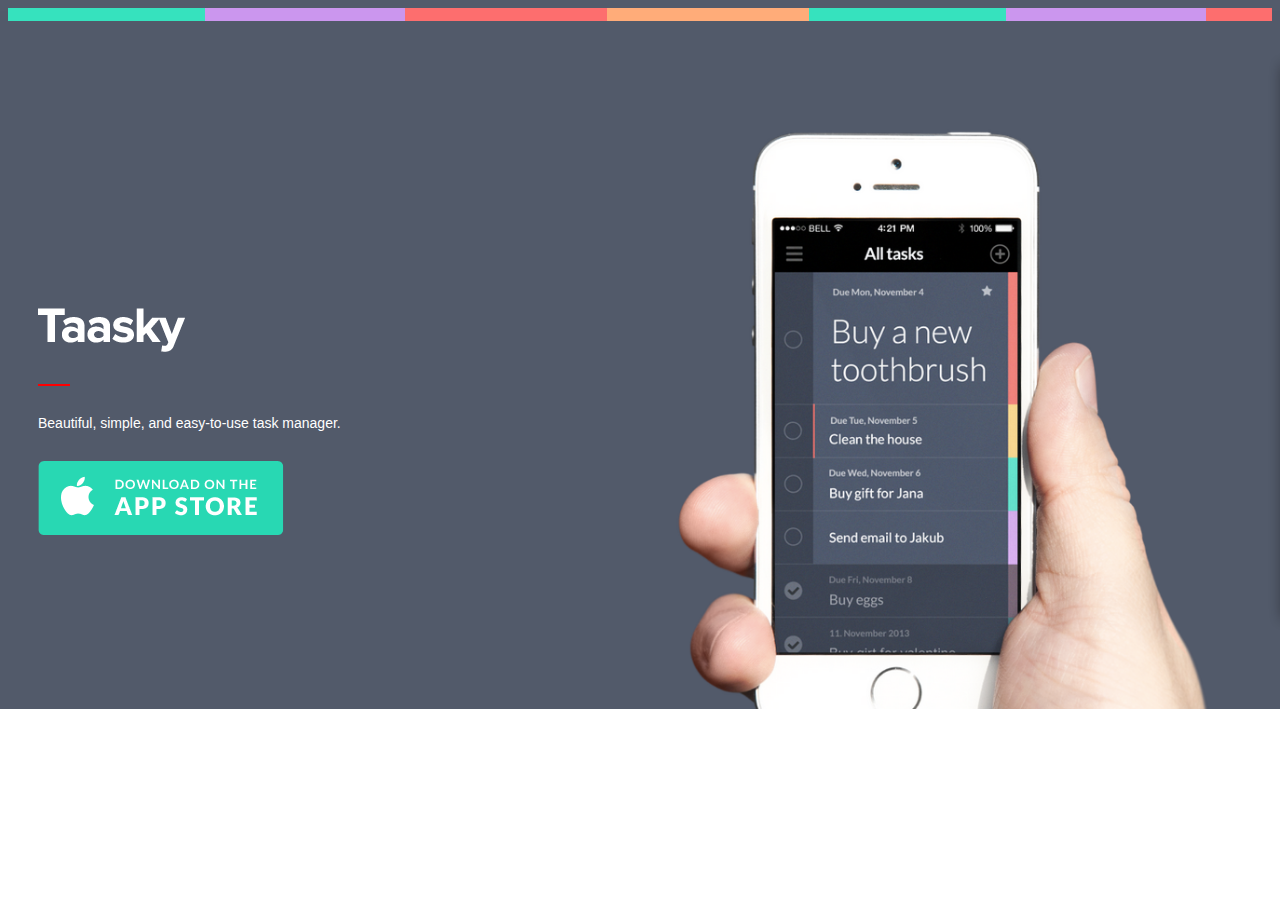
==== unit3taasky/index.html @ 04c749aa "December 8" ====
<!DOCTYPE HTML>
<html>
<div class="floatleft">
<title> Taasky Homepage </title>
<head>
	<img src="Assets/logo-taasky.png" style="padding:300px 0px 20px 30px">
	<hr align="left" color=red width=30px/>
<link rel="stylesheet" type="text/css" href="css/style.css"/>
</head>
<body>
	<h1>Beautiful, simple, and easy-to-use task manager.<br>
	<a href="http://store.apple.com/us" target="_blank"><img src="Assets/btn_store.png" style="padding:30px 0px 30px 0px"></a></h1>
</body>
</html>
---- unit3taasky/css/style.css ----
body {
	background-image: url("../Assets/background.jpg");
	background-repeat: no-repeat;
	background-size: 100%;
}
h1 {
	font-size: 14px;
	font-family: arial;
	font-style: normal;
	font-weight: normal;
	color: white;
	padding-top: 20px;
	padding-left: 30px
}
.floatleft
{
	background-image:url("../Assets/stripes.png");
	background-repeat: repeat-x;
}
hr {
	margin-left: 30px;
}
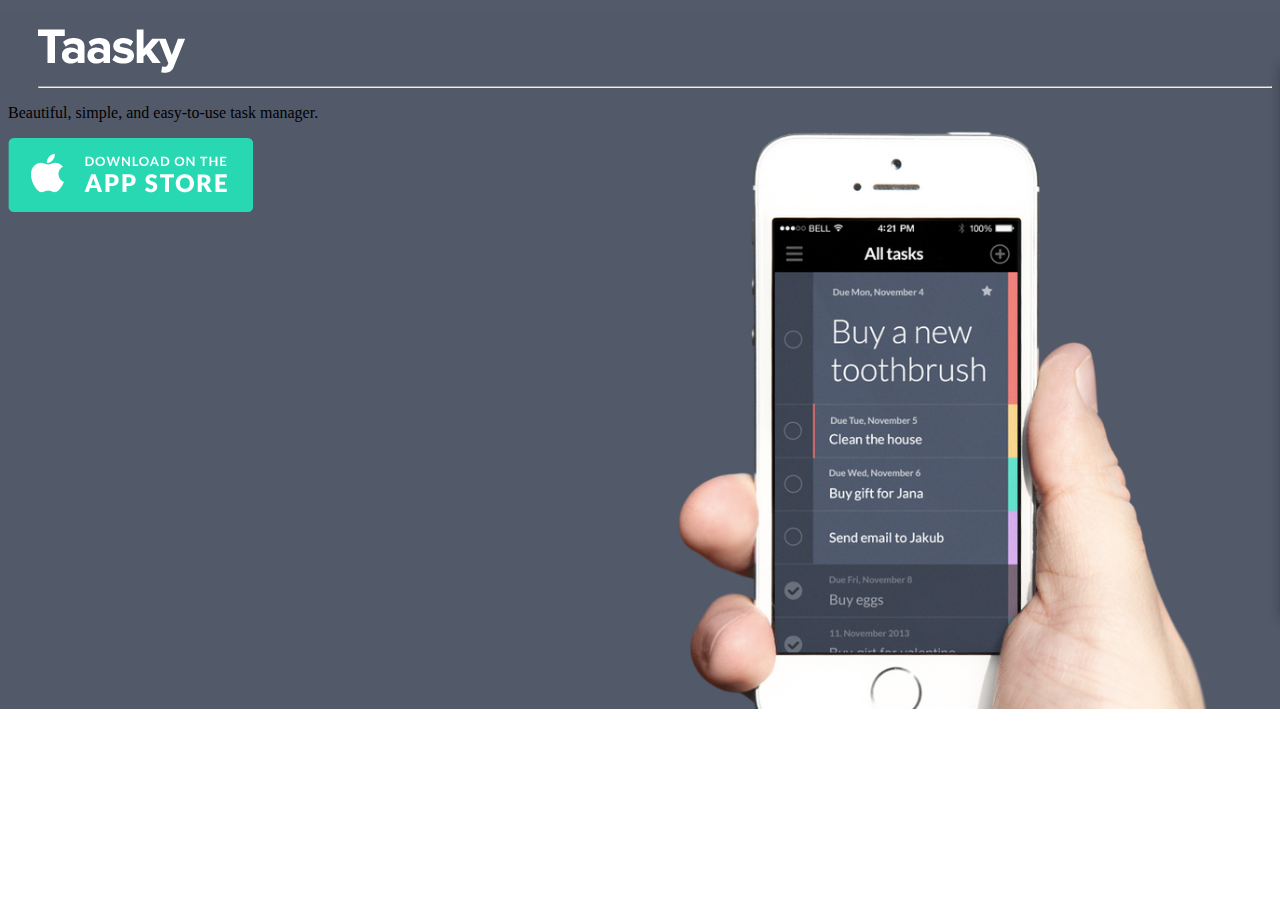
==== commit 65069042: "Update index.html" ====
--- a/unit3taasky/index.html
+++ b/unit3taasky/index.html
@@ -1,14 +1,16 @@
 <!DOCTYPE HTML>
 <html>
-<div class="floatleft">
-<title> Taasky Homepage </title>
 <head>
-	<img src="Assets/logo-taasky.png" style="padding:300px 0px 20px 30px">
-	<hr align="left" color=red width=30px/>
-<link rel="stylesheet" type="text/css" href="css/style.css"/>
+	<link rel="stylesheet" type="text/css" href="css/style.css"/>
+	<title> Taasky Homepage </title>
 </head>
+
 <body>
-	<h1>Beautiful, simple, and easy-to-use task manager.<br>
-	<a href="http://store.apple.com/us" target="_blank"><img src="Assets/btn_store.png" style="padding:30px 0px 30px 0px"></a></h1>
+	<section>
+		<h1><img src="Assets/logo-taasky.png" alt=""></h1>
+		<hr>
+		<p>Beautiful, simple, and easy-to-use task manager.</p>
+		<a href="http://store.apple.com/us" target="_blank"><img src="Assets/btn_store.png" alt=""></a>
+	</section>
 </body>
-</html>+</html>
